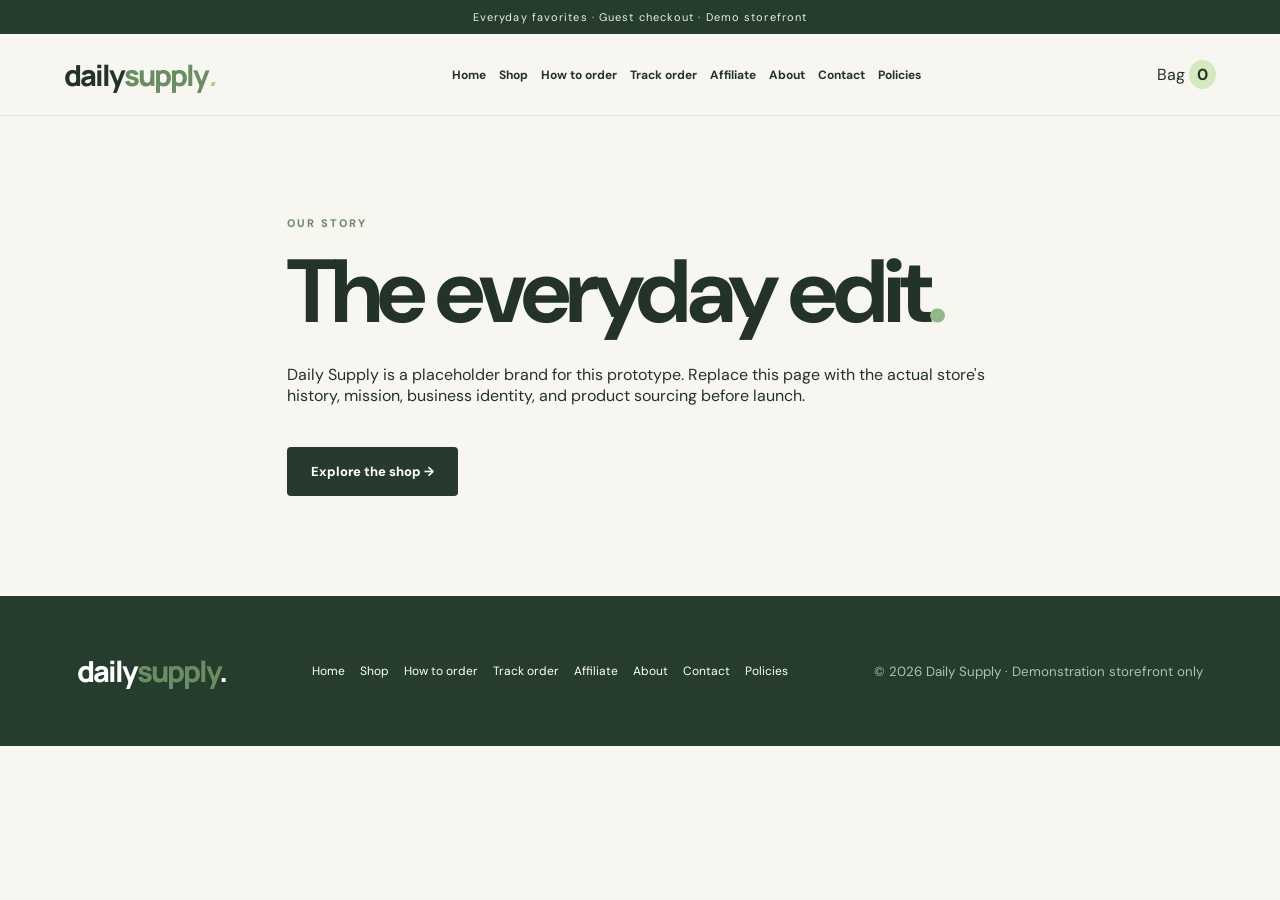
==== about.html @ ee04c292 "multi pages" ====
<!doctype html><html lang="en"><head><meta charset="utf-8"><meta name="viewport" content="width=device-width,initial-scale=1"><title>About | Daily Supply</title><link rel="stylesheet" href="style.css"><link rel="stylesheet" href="pages.css"></head><body><div class="topbar">Everyday favorites · Guest checkout · Demo storefront</div><header class="header"><a class="brand" href="index.html">daily<span>supply</span><i>.</i></a><nav><a href="index.html">Home</a><a href="shop.html">Shop</a><a href="how-to-order.html">How to order</a><a href="track-order.html">Track order</a><a href="affiliate.html">Affiliate</a><a href="about.html">About</a><a href="contact.html">Contact</a><a href="policies.html">Policies</a></nav><div class="head-actions"><a href="cart.html" class="navbag">Bag <b id="count">0</b></a></div></header><main><section class="section narrow"><div class="eyebrow">OUR STORY</div><h1 class="page-title">The everyday edit<span class="dot">.</span></h1><p>Daily Supply is a placeholder brand for this prototype. Replace this page with the actual store's history, mission, business identity, and product sourcing before launch.</p><a class="btn dark" href="shop.html">Explore the shop →</a></section></main><footer><div class="footer-brand">daily<span>supply</span>.</div><div><a href="index.html">Home</a><a href="shop.html">Shop</a><a href="how-to-order.html">How to order</a><a href="track-order.html">Track order</a><a href="affiliate.html">Affiliate</a><a href="about.html">About</a><a href="contact.html">Contact</a><a href="policies.html">Policies</a></div><small>© 2026 Daily Supply · Demonstration storefront only</small></footer><div id="toast" class="toast" role="status"></div><script src="pages.js"></script></body></html>
---- style.css ----
@import url('https://fonts.googleapis.com/css2?family=DM+Sans:wght@400;500;600;700&family=Manrope:wght@400;500;600;700;800&display=swap');:root{--cream:#f8f6f0;--ink:#23332a;--muted:#657167;--green:#c9dfb2;--lime:#e3edca;--line:#dfe4d8}*{box-sizing:border-box}html{scroll-behavior:smooth}body{margin:0;background:var(--cream);color:var(--ink);font-family:'DM Sans',sans-serif}button,input,select,textarea{font:inherit}button{cursor:pointer}a{color:inherit;text-decoration:none}.topbar{background:#263c2d;color:#e9f0e4;text-align:center;font-size:11px;letter-spacing:.1em;padding:10px}.topbar span{margin:0 15px;color:#b5d99b}.header{height:82px;display:flex;align-items:center;justify-content:space-between;padding:0 max(5vw,24px);border-bottom:1px solid var(--line);background:var(--cream);position:sticky;top:0;z-index:20}.brand,.footer-brand{font:800 29px Manrope;letter-spacing:-2px}.brand span,.footer-brand span{color:#6a8d64}.brand i{color:#b0d082}.header nav{display:flex;gap:26px;font-size:13px;font-weight:700}.header nav a:hover,.text-link:hover{color:#759f65}.head-actions{display:flex;gap:12px}.head-actions button{border:1px solid #cfd7ca;background:transparent;border-radius:40px;padding:11px 17px;font-weight:700}.head-actions button:first-child{font-size:22px;padding:4px 15px}.head-actions b{background:#d5e9bf;padding:4px 8px;border-radius:50%}.search-bar{display:flex;gap:15px;padding:16px 5vw;border-bottom:1px solid var(--line)}.search-bar input{flex:1;border:0;background:transparent;outline:0}.search-bar a{font-size:13px;font-weight:700}.hidden{display:none!important}.hero{display:grid;grid-template-columns:1fr 1fr;min-height:590px}.hero-copy{padding:90px 7vw 35px 8vw;display:flex;flex-direction:column;align-items:flex-start}.eyebrow{font-size:11px;letter-spacing:.18em;font-weight:800;color:#71876d}.hero h1{font:800 clamp(48px,6vw,94px)/1.06 Manrope;letter-spacing:-.075em;margin:25px 0}.hero h1 em,.promo h2 em,.affiliate h2 em{font-style:normal;color:#84a87b}.hero-copy>p{color:var(--muted);max-width:420px;line-height:1.8;font-size:15px}.hero-actions{display:flex;align-items:center;gap:25px;margin-top:25px}.btn{border:0;border-radius:4px;padding:16px 24px;font-weight:800;font-size:13px;display:inline-block;text-align:center}.btn.dark{background:#263b2d;color:#fff}.btn.light{background:#f6f6e9;color:#263b2d}.text-link{font-size:13px;font-weight:800}.hero-foot{display:flex;gap:23px;font-size:11px;color:#6d7d6b;margin-top:auto;padding-top:45px}.hero-visual{background:#dce7c8;position:relative;overflow:hidden;display:flex;align-items:center;justify-content:center;min-height:450px}.visual-sun{width:370px;height:370px;border-radius:50%;background:#c2d9a9;position:absolute;right:10%;top:10%}.visual-bag{position:relative;width:250px;height:325px;background:#f5f1dd;box-shadow:18px 25px 0 #a7c29a,0 28px 55px #6b8e6850;transform:rotate(-9deg);display:flex;justify-content:center;align-items:center;text-align:center;font:800 42px/1.1 Manrope;letter-spacing:-3px}.visual-bag:before{content:'';position:absolute;width:100px;height:65px;border:13px solid #f5f1dd;border-radius:60px 60px 0 0;top:-60px;left:72px}.visual-bag span{position:absolute;bottom:35px;font:600 12px DM Sans;letter-spacing:0}.visual-caption{position:absolute;bottom:25px;left:30px;font-size:10px;font-weight:800;letter-spacing:.15em}.visual-sticker{position:absolute;top:15%;right:9%;background:#2c4634;color:#fff;border-radius:50%;height:115px;width:115px;display:grid;place-items:center;text-align:center;font-weight:800;transform:rotate(12deg)}.marquee{display:flex;justify-content:space-around;gap:20px;background:#294330;color:#dbe8d0;padding:18px 8px;font-size:11px;font-weight:800;letter-spacing:.13em}.section{padding:100px max(6vw,24px);scroll-margin-top:80px}.section-title{display:flex;justify-content:space-between;align-items:end;gap:30px}.section-title p{max-width:300px;color:var(--muted);line-height:1.6;font-size:13px}h2{font:800 clamp(32px,4vw,56px)/1.15 Manrope;letter-spacing:-.055em;margin:14px 0 28px}.dot{color:#94b788}.filters{display:flex;gap:8px;flex-wrap:wrap;margin:22px 0 30px}.filters button{border:1px solid #d2dccc;background:transparent;padding:10px 17px;border-radius:30px;color:#536654;font-size:12px;font-weight:800}.filters button.active{background:#2d4432;color:white}.products{display:grid;grid-template-columns:repeat(4,minmax(0,1fr));gap:18px}.product{min-width:0}.product-art{height:265px;background:var(--shade,#e6eadc);position:relative;display:flex;align-items:center;justify-content:center;overflow:hidden}.product-art .emoji{font-size:100px;filter:drop-shadow(12px 18px 10px #243d2520);transition:transform .3s}.product:hover .emoji{transform:rotate(-8deg) scale(1.1)}.product-art .tag{position:absolute;left:12px;top:12px;background:#f8f7ef;padding:7px 10px;font-size:10px;font-weight:800}.product-art .quick{position:absolute;right:12px;bottom:12px;border:0;border-radius:50%;height:42px;width:42px;background:#263d2e;color:white;font-size:24px}.product-meta{display:flex;justify-content:space-between;gap:10px;margin-top:14px;font-size:14px;font-weight:800}.product-meta small{font-size:13px}.product-desc{font-size:12px;color:var(--muted);margin:7px 0}.promo{margin:20px max(6vw,24px);background:#344f38;color:#fff;display:grid;grid-template-columns:1fr 1fr;align-items:center;gap:40px;padding:70px 7vw}.promo .eyebrow{color:#b6d4a8}.promo h2{font-size:clamp(36px,4.3vw,65px)}.promo p{line-height:1.7;color:#d3dfd0;max-width:360px}.promo .btn{margin-top:18px}.promo-ticket{background:#e7efce;color:#2b4431;padding:30px;transform:rotate(4deg);display:flex;flex-direction:column;gap:20px;max-width:360px;justify-self:center;box-shadow:15px 15px 0 #ffffff20}.promo-ticket>span{font-size:11px;letter-spacing:.2em;font-weight:800}.promo-ticket strong{font:800 90px/1 Manrope;letter-spacing:-.07em}.promo-ticket strong span{font-size:27px}.promo-ticket>div{font-size:12px;font-weight:800}.promo-ticket code{border:2px dashed #789a6e;padding:12px;text-align:center;font-size:24px}.promo-ticket small{font-size:10px}.steps{display:grid;grid-template-columns:repeat(3,1fr);gap:16px}.steps article{border-top:2px solid #8fab86;padding:30px 20px 30px 0}.steps article span{font-size:12px;color:#8da789}.steps h3{font:800 23px Manrope;letter-spacing:-.05em}.steps p,.split p,.affiliate p,.about-grid p,.contact p{color:var(--muted);line-height:1.8;max-width:490px}.split,.affiliate{display:grid;grid-template-columns:1fr 1fr;gap:60px;align-items:center}.inline-form{display:flex;gap:8px;max-width:470px;margin:25px 0}.inline-form input{flex:1;min-width:0;padding:14px;border:1px solid var(--line);background:white}.tracking-art{background:#e5eccc;padding:50px;min-height:320px}.tracking-art span{font-size:11px;font-weight:800;letter-spacing:.15em}.tracking-art div{font:700 22px/1.9 Manrope;margin:25px 0}.tracking-art small,.fine{color:#71816e;font-size:12px}.result{font-size:13px;line-height:1.8}.affiliate{background:#e7eddf}.affiliate-card{background:#c9dbad;min-height:320px;padding:40px;display:flex;flex-direction:column;justify-content:space-between;transform:rotate(2deg)}.affiliate-card span{font-size:12px;letter-spacing:.2em}.affiliate-card strong{font:800 clamp(32px,4vw,56px)/1.1 Manrope;letter-spacing:-.06em}.affiliate-card small{max-width:300px}.about-grid{display:grid;grid-template-columns:1fr 1fr;gap:60px}.socials{display:flex;gap:20px;flex-wrap:wrap;font-weight:700;font-size:13px}.socials span{padding:16px;border:1px solid var(--line)}.policies details{border-bottom:1px solid var(--line);padding:20px 0}.policies summary{cursor:pointer;font-weight:800}.policies details p{max-width:700px;color:var(--muted);line-height:1.7}footer{background:#263d2d;color:white;padding:55px 6vw;display:flex;justify-content:space-between;gap:25px;align-items:center;flex-wrap:wrap}footer div:nth-child(2){display:flex;gap:15px;font-size:12px}footer small{color:#adc3aa}.overlay{position:fixed;inset:0;background:#16271999;z-index:35}.drawer{position:fixed;right:0;top:0;bottom:0;width:min(450px,100%);background:#f9f8f1;z-index:40;transform:translateX(105%);transition:transform .3s;display:flex;flex-direction:column;padding:28px}.drawer.open{transform:translateX(0)}.drawer-head,.modal-head{display:flex;justify-content:space-between;align-items:start}.drawer-head h2{font-size:29px}.close{background:transparent;border:0;font-size:32px}.cart-items{overflow:auto;flex:1}.cart-row{display:flex;gap:15px;border-bottom:1px solid var(--line);padding:18px 0}.cart-emoji{width:80px;height:85px;display:grid;place-items:center;font-size:44px;background:#e5eddb}.cart-row strong{display:block}.cart-row small{color:var(--muted)}.qty{display:flex;align-items:center;gap:12px;margin-top:12px}.qty button{border:1px solid #ccd8c5;background:white;width:27px;height:27px}.drawer-bottom{padding-top:15px;border-top:1px solid var(--line)}.sumline{display:flex;justify-content:space-between;margin:18px 0}.full{width:100%}.subtle{border:0;background:transparent;padding:15px;width:100%;text-decoration:underline}.modal{position:fixed;top:50%;left:50%;transform:translate(-50%,-50%);width:min(700px,94vw);max-height:90vh;overflow:auto;background:#fbfaf5;z-index:50;padding:30px;box-shadow:0 20px 80px #14291c50}.modal h2{font-size:32px}.modal p{line-height:1.6;color:var(--muted)}.modal .form-grid{display:grid;grid-template-columns:1fr 1fr;gap:12px}.field{display:flex;flex-direction:column;gap:6px;margin:8px 0}.field label{font-size:12px;font-weight:800}.field input,.field select,.field textarea{padding:12px;border:1px solid #d1d9cd;background:white;width:100%;min-width:0}.span2{grid-column:span 2}.order-summary{background:#edf2e5;padding:18px;margin:20px 0}.order-summary div{display:flex;justify-content:space-between;margin:10px 0}.notice-box{padding:15px;background:#f4ecd7;font-size:12px;line-height:1.6;margin:15px 0}.toast{position:fixed;bottom:25px;left:50%;transform:translateX(-50%) translateY(120px);background:#263b2d;color:white;padding:14px 22px;z-index:60;transition:transform .3s;font-size:13px}.toast.show{transform:translateX(-50%) translateY(0)}.option-grid{display:grid;grid-template-columns:repeat(2,1fr);gap:10px}.option-grid button{padding:12px;border:1px solid #d2dccf;background:white}.option-grid button.selected{border-color:#284b30;background:#e3efda}@media(max-width:1000px){.header nav{gap:10px}.products{grid-template-columns:repeat(2,1fr)}}@media(max-width:720px){.topbar{font-size:9px}.topbar span{margin:0 5px}.header{padding:0 18px;height:70px;flex-wrap:wrap}.brand{font-size:24px}.header nav{order:3;overflow-x:auto;width:100%;padding-bottom:8px;white-space:nowrap}.header{height:auto;padding-top:12px}.head-actions{margin-left:auto}.hero,.promo,.split,.affiliate,.about-grid{grid-template-columns:1fr}.hero-copy{padding:55px 24px 40px}.hero-foot{flex-wrap:wrap}.hero-visual{min-height:370px}.visual-bag{transform:scale(.75) rotate(-9deg)}.marquee{overflow:hidden;white-space:nowrap}.marquee span:last-child{display:none}.section{padding:65px 22px}.section-title{display:block}.products{gap:12px}.product-art{height:190px}.product-art .emoji{font-size:72px}.promo{margin:10px 15px;padding:45px 25px}.promo-ticket{transform:rotate(1deg)}.steps{grid-template-columns:1fr}.tracking-art{padding:25px}.modal{padding:18px}.modal .form-grid{grid-template-columns:1fr}.span2{grid-column:auto}footer{display:block}footer div:nth-child(2){flex-wrap:wrap;margin:20px 0}}
---- pages.css ----
body{min-height:100vh} .header{gap:18px}.header nav{display:flex;flex-wrap:wrap;gap:13px}.header nav a{font-size:12px}.navbag{color:inherit;text-decoration:none;white-space:nowrap}.page-title{font-size:clamp(45px,7vw,90px);line-height:1.04;letter-spacing:-.055em;margin:15px 0 26px}.narrow{max-width:860px;margin:auto}.two-col{display:grid;grid-template-columns:minmax(0,1.65fr) minmax(280px,1fr);gap:30px;align-items:start}.panel{background:#f7f5ee;padding:28px;border:1px solid #e5e3d9;border-radius:9px;margin-bottom:22px}.panel h3{margin-top:0}.shop-controls{margin:25px 0}.shop-controls>input{width:100%;max-width:430px;padding:15px;border:1px solid #ccc;background:white;margin-bottom:15px}.product a{color:inherit;text-decoration:none}.product-art{cursor:pointer}.cart-entry{display:grid;grid-template-columns:80px 1fr;gap:18px;border-bottom:1px solid #ddd;padding:20px 0}.cart-entry .art{display:grid;place-items:center;background:#e2e7d8;font-size:36px;border-radius:8px}.cart-entry small{display:block;margin:7px 0}.cart-entry button{border:1px solid #ddd;background:white;padding:7px 11px;cursor:pointer}.summary-line{display:flex;justify-content:space-between;gap:10px;margin:14px 0}.product-layout{display:grid;grid-template-columns:1fr 1fr;gap:45px;align-items:start;margin:25px 0 65px}.product-layout .big-art{min-height:380px;display:grid;place-items:center;font-size:140px;border-radius:10px}.product-layout select,.product-layout input{width:100%;padding:12px;border:1px solid #ccc}.metrics{display:grid;grid-template-columns:repeat(3,1fr);gap:12px}.metrics>div{background:white;padding:18px;border-radius:6px}.metrics strong{display:block;font-size:30px;margin-top:10px}.notice-box{padding:15px;background:#eceee6;border-radius:5px;font-size:13px;line-height:1.7;margin:20px 0}.result:empty{display:none}details{border-bottom:1px solid #ddd;padding:18px 0}summary{cursor:pointer;font-weight:700}.field input,.field select,.field textarea{width:100%}.inline-form{display:flex;gap:8px}.inline-form input{min-width:0;flex:1;padding:12px}.section>.btn{margin-top:25px}@media(max-width:900px){.header{flex-wrap:wrap}.header nav{order:3;width:100%;overflow-x:auto;flex-wrap:nowrap;padding-bottom:8px}.two-col,.product-layout{grid-template-columns:1fr}.metrics{grid-template-columns:repeat(2,1fr)}}@media(max-width:540px){.metrics{grid-template-columns:1fr 1fr}.panel{padding:18px}.product-layout .big-art{min-height:240px}}
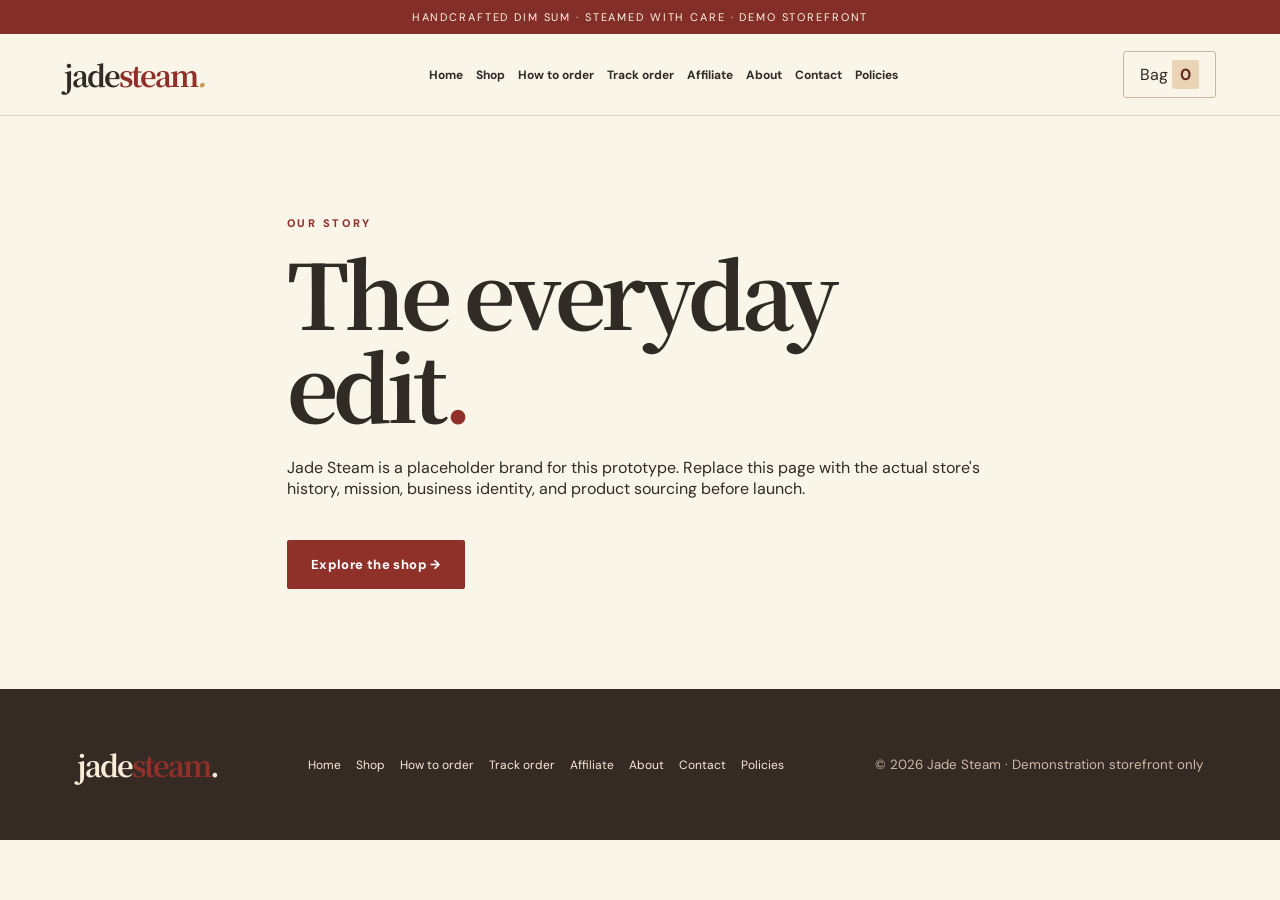
==== commit 19f6cf95: "CHINESE THEME" ====
--- a/about.html
+++ b/about.html
@@ -1 +1 @@
-<!doctype html><html lang="en"><head><meta charset="utf-8"><meta name="viewport" content="width=device-width,initial-scale=1"><title>About | Daily Supply</title><link rel="stylesheet" href="style.css"><link rel="stylesheet" href="pages.css"></head><body><div class="topbar">Everyday favorites · Guest checkout · Demo storefront</div><header class="header"><a class="brand" href="index.html">daily<span>supply</span><i>.</i></a><nav><a href="index.html">Home</a><a href="shop.html">Shop</a><a href="how-to-order.html">How to order</a><a href="track-order.html">Track order</a><a href="affiliate.html">Affiliate</a><a href="about.html">About</a><a href="contact.html">Contact</a><a href="policies.html">Policies</a></nav><div class="head-actions"><a href="cart.html" class="navbag">Bag <b id="count">0</b></a></div></header><main><section class="section narrow"><div class="eyebrow">OUR STORY</div><h1 class="page-title">The everyday edit<span class="dot">.</span></h1><p>Daily Supply is a placeholder brand for this prototype. Replace this page with the actual store's history, mission, business identity, and product sourcing before launch.</p><a class="btn dark" href="shop.html">Explore the shop →</a></section></main><footer><div class="footer-brand">daily<span>supply</span>.</div><div><a href="index.html">Home</a><a href="shop.html">Shop</a><a href="how-to-order.html">How to order</a><a href="track-order.html">Track order</a><a href="affiliate.html">Affiliate</a><a href="about.html">About</a><a href="contact.html">Contact</a><a href="policies.html">Policies</a></div><small>© 2026 Daily Supply · Demonstration storefront only</small></footer><div id="toast" class="toast" role="status"></div><script src="pages.js"></script></body></html>+<!doctype html><html lang="en"><head><meta charset="utf-8"><meta name="viewport" content="width=device-width,initial-scale=1"><title>About | Jade Steam</title><link rel="stylesheet" href="style.css"><link rel="stylesheet" href="pages.css"><link rel="stylesheet" href="theme.css"></head><body><div class="topbar">HANDCRAFTED DIM SUM  ·  STEAMED WITH CARE  ·  DEMO STOREFRONT</div><header class="header"><a class="brand" href="index.html">jade<span>steam</span><i>.</i></a><nav><a href="index.html">Home</a><a href="shop.html">Shop</a><a href="how-to-order.html">How to order</a><a href="track-order.html">Track order</a><a href="affiliate.html">Affiliate</a><a href="about.html">About</a><a href="contact.html">Contact</a><a href="policies.html">Policies</a></nav><div class="head-actions"><a href="cart.html" class="navbag">Bag <b id="count">0</b></a></div></header><main><section class="section narrow"><div class="eyebrow">OUR STORY</div><h1 class="page-title">The everyday edit<span class="dot">.</span></h1><p>Jade Steam is a placeholder brand for this prototype. Replace this page with the actual store's history, mission, business identity, and product sourcing before launch.</p><a class="btn dark" href="shop.html">Explore the shop →</a></section></main><footer><div class="footer-brand">jade<span>steam</span>.</div><div><a href="index.html">Home</a><a href="shop.html">Shop</a><a href="how-to-order.html">How to order</a><a href="track-order.html">Track order</a><a href="affiliate.html">Affiliate</a><a href="about.html">About</a><a href="contact.html">Contact</a><a href="policies.html">Policies</a></div><small>© 2026 Jade Steam · Demonstration storefront only</small></footer><div id="toast" class="toast" role="status"></div><script src="pages.js"></script></body></html>
--- a/theme.css
+++ b/theme.css
@@ -0,0 +1,6 @@
+
+/* Jade Steam — contemporary Chinese dim sum visual identity */
+@import url('https://fonts.googleapis.com/css2?family=DM+Sans:wght@400;500;600;700&family=Manrope:wght@400;500;600;700;800&family=Noto+Serif+SC:wght@500;600;700&display=swap');
+:root{--cream:#faf5e9;--ink:#302b25;--muted:#776d60;--green:#e8d6b7;--lime:#f2e5cd;--line:#e5d9c5;--red:#8f3029;--gold:#c69b58}
+body{background:var(--cream)}.topbar{background:#832e29;color:#fff4de;letter-spacing:.17em}.header{background:#faf5e9eF;backdrop-filter:blur(14px);border-bottom:1px solid #e2d5be}.brand,.footer-brand{font-family:'Noto Serif SC',Georgia,serif;font-weight:700;letter-spacing:-.07em}.brand span,.footer-brand span{color:var(--red)}.brand i{color:var(--gold)}.header nav a:hover,.text-link:hover{color:var(--red)}.navbag{border:1px solid #c9b89e;padding:12px 16px;border-radius:3px}.navbag b{background:#ead4b5;color:#632a23;border-radius:2px;padding:4px 8px}.eyebrow{color:var(--red);letter-spacing:.23em}.hero{border-bottom:1px solid #e6d9c6}.hero-copy{background:radial-gradient(circle at 10% 20%,#fff9ed,transparent 65%)}.hero h1{font-family:'Noto Serif SC',Georgia,serif;font-weight:600;letter-spacing:-.06em;line-height:1.14}.hero h1 em,.promo h2 em,.affiliate h2 em{color:var(--red)}h1.page-title,h2{font-family:'Noto Serif SC',Georgia,serif;letter-spacing:-.055em}.dot{color:var(--red)}.btn{border-radius:2px;letter-spacing:.03em}.btn.dark,.filters button.active{background:var(--red);color:#fff}.btn.light{background:#f8ecd6;color:#762b26}.btn:hover{filter:brightness(.94)}.hero-visual{background:radial-gradient(circle at 54% 43%,#f5e8cb 0 34%,#dfcba7 35% 100%)}.visual-sun{background:#f8edda;right:17%;top:11%;width:350px;height:350px}.visual-caption{color:#7c3d30;letter-spacing:.22em}.seal{position:absolute;top:8%;right:7%;width:105px;height:105px;border:2px solid #9b4034;color:#963c32;border-radius:50%;display:flex;flex-direction:column;align-items:center;justify-content:center;font:700 22px 'Noto Serif SC',serif;transform:rotate(13deg)}.seal small{font:700 8px 'DM Sans',sans-serif;letter-spacing:.12em;margin-top:8px}.steamer-scene{position:relative;width:410px;height:365px;z-index:1;filter:drop-shadow(14px 28px 16px #7b513d40)}.steamer-basket{position:absolute;bottom:65px;left:43px;width:325px;height:158px;border-radius:50% 50% 20% 20%/35% 35% 15% 15%;background:repeating-linear-gradient(0deg,#c99a59 0 10px,#dfb67b 11px 18px);border:7px solid #9f703e;box-shadow:inset 0 10px 0 #f1d5a1;overflow:hidden}.steamer-basket:before{content:'';position:absolute;top:9px;left:10px;right:10px;height:105px;border-radius:50%;background:#b8834b;border:8px solid #ebc992}.dumpling{position:absolute;z-index:2;top:29px;width:92px;height:72px;background:radial-gradient(ellipse at 40% 30%,#fff8e8,#e9d7b5);border-radius:54% 54% 43% 43%;box-shadow:inset -9px -10px 10px #c6ae8960,4px 8px 8px #5b341c30}.dumpling:after{content:'✦';position:absolute;left:37px;top:4px;color:#c7b393;font-size:18px}.d1{left:30px;transform:rotate(-14deg)}.d2{left:111px;top:18px}.d3{left:195px;transform:rotate(12deg)}.steamer-lid{position:absolute;z-index:3;left:36px;bottom:188px;width:338px;height:62px;border-radius:50%;background:repeating-linear-gradient(90deg,#dcb77f 0 15px,#bd8d53 16px 19px);border:9px solid #a97641;transform:rotate(-8deg) translateY(-32px);box-shadow:0 12px 0 #ba8c55}.steamer-base{position:absolute;bottom:53px;left:45px;width:323px;height:35px;background:#ae7844;border-radius:0 0 50% 50%;border:5px solid #8f5e36}.steam{position:absolute;z-index:4;bottom:280px;width:9px;height:58px;border-radius:50%;background:#fff9eb99;filter:blur(6px)}.steam-one{left:130px}.steam-two{left:210px;height:80px}.steam-three{left:290px}.product-art{border:1px solid #e5d5bc;background:var(--shade);border-radius:140px 140px 4px 4px}.product-art .tag{background:#fff8e9;color:#8f3029;letter-spacing:.08em}.product-art .quick{background:var(--red)}.product-art .emoji{font-size:95px}.product-meta{font-family:'Noto Serif SC',Georgia,serif}.promo{background:#8b312c;position:relative;overflow:hidden}.promo:after{content:'囍';position:absolute;right:-25px;top:-70px;color:#ffffff10;font:700 330px 'Noto Serif SC',serif;pointer-events:none}.promo .eyebrow{color:#f4d5a3}.promo p{color:#f5e3d3}.promo-ticket{background:#f9edce;color:#783128;box-shadow:15px 15px 0 #4f1a1a33}.promo-ticket code{border-color:#b57a56}.affiliate{background:#f0e5d2}.affiliate-card{background:#e6c89e;color:#562b22}.tracking-art,.order-summary{background:#f3e5cd}.steps article{border-color:#a64034}.steps article span{color:#a64034}.filters button{border-color:#d6c4a8;color:#68533d}.filters button.active{border-color:var(--red)}footer{background:#362a25;color:#f8ebd7}footer small{color:#cdbba8}.toast{background:#8b312c}.notice-box{background:#f5e8d0}.option-grid button.selected{background:#f6e4d2;border-color:#a64034}.field input:focus,.field select:focus,.field textarea:focus{outline:2px solid #bc8976;outline-offset:1px}
+@media(max-width:720px){.hero-visual{min-height:380px}.steamer-scene{transform:scale(.73)}.seal{width:80px;height:80px;font-size:16px;right:4%}.seal small{font-size:6px}.hero h1{font-size:clamp(43px,10vw,68px)}.header nav{scrollbar-width:thin}}
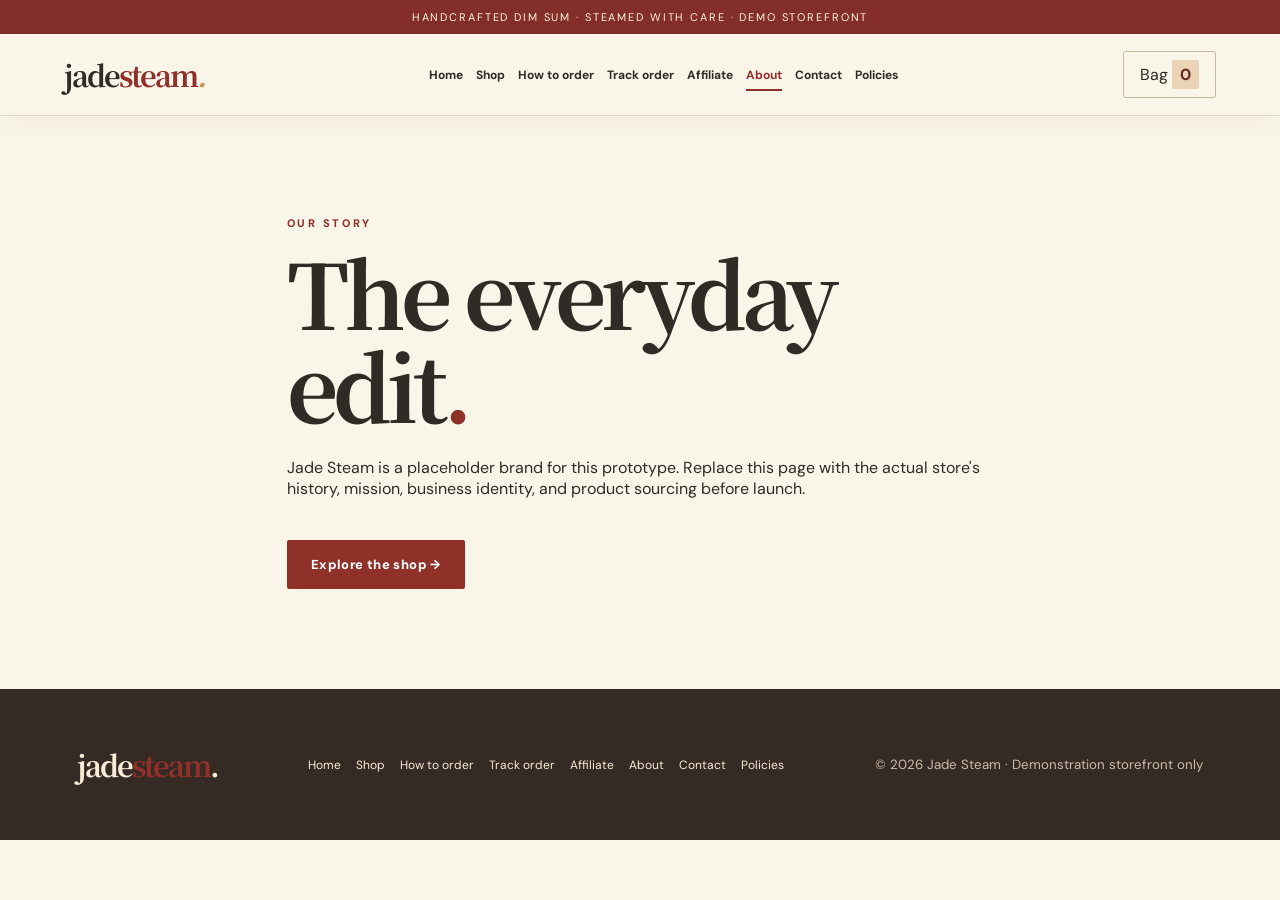
==== commit 09038111: "borger" ====
--- a/about.html
+++ b/about.html
@@ -1 +1 @@
-<!doctype html><html lang="en"><head><meta charset="utf-8"><meta name="viewport" content="width=device-width,initial-scale=1"><title>About | Jade Steam</title><link rel="stylesheet" href="style.css"><link rel="stylesheet" href="pages.css"><link rel="stylesheet" href="theme.css"></head><body><div class="topbar">HANDCRAFTED DIM SUM  ·  STEAMED WITH CARE  ·  DEMO STOREFRONT</div><header class="header"><a class="brand" href="index.html">jade<span>steam</span><i>.</i></a><nav><a href="index.html">Home</a><a href="shop.html">Shop</a><a href="how-to-order.html">How to order</a><a href="track-order.html">Track order</a><a href="affiliate.html">Affiliate</a><a href="about.html">About</a><a href="contact.html">Contact</a><a href="policies.html">Policies</a></nav><div class="head-actions"><a href="cart.html" class="navbag">Bag <b id="count">0</b></a></div></header><main><section class="section narrow"><div class="eyebrow">OUR STORY</div><h1 class="page-title">The everyday edit<span class="dot">.</span></h1><p>Jade Steam is a placeholder brand for this prototype. Replace this page with the actual store's history, mission, business identity, and product sourcing before launch.</p><a class="btn dark" href="shop.html">Explore the shop →</a></section></main><footer><div class="footer-brand">jade<span>steam</span>.</div><div><a href="index.html">Home</a><a href="shop.html">Shop</a><a href="how-to-order.html">How to order</a><a href="track-order.html">Track order</a><a href="affiliate.html">Affiliate</a><a href="about.html">About</a><a href="contact.html">Contact</a><a href="policies.html">Policies</a></div><small>© 2026 Jade Steam · Demonstration storefront only</small></footer><div id="toast" class="toast" role="status"></div><script src="pages.js"></script></body></html>+<!doctype html><html lang="en"><head><meta charset="utf-8"><meta name="viewport" content="width=device-width,initial-scale=1"><title>About | Jade Steam</title><link rel="stylesheet" href="style.css"><link rel="stylesheet" href="pages.css"><link rel="stylesheet" href="theme.css"><link rel="stylesheet" href="polish.css"><link rel="stylesheet" href="menu.css"></head><body><div class="topbar">HANDCRAFTED DIM SUM  ·  STEAMED WITH CARE  ·  DEMO STOREFRONT</div><header class="header"><button class="menu-toggle" type="button" aria-label="Open navigation menu" aria-controls="mobile-navigation" aria-expanded="false"><span></span><span></span><span></span></button><a class="brand" href="index.html">jade<span>steam</span><i>.</i></a><nav id="mobile-navigation" aria-label="Main navigation"><a href="index.html">Home</a><a href="shop.html">Shop</a><a href="how-to-order.html">How to order</a><a href="track-order.html">Track order</a><a href="affiliate.html">Affiliate</a><a href="about.html">About</a><a href="contact.html">Contact</a><a href="policies.html">Policies</a></nav><div class="head-actions"><a href="cart.html" class="navbag">Bag <b id="count">0</b></a></div></header><div class="menu-backdrop" aria-hidden="true"></div><main><section class="section narrow"><div class="eyebrow">OUR STORY</div><h1 class="page-title">The everyday edit<span class="dot">.</span></h1><p>Jade Steam is a placeholder brand for this prototype. Replace this page with the actual store's history, mission, business identity, and product sourcing before launch.</p><a class="btn dark" href="shop.html">Explore the shop →</a></section></main><footer><div class="footer-brand">jade<span>steam</span>.</div><div><a href="index.html">Home</a><a href="shop.html">Shop</a><a href="how-to-order.html">How to order</a><a href="track-order.html">Track order</a><a href="affiliate.html">Affiliate</a><a href="about.html">About</a><a href="contact.html">Contact</a><a href="policies.html">Policies</a></div><small>© 2026 Jade Steam · Demonstration storefront only</small></footer><div id="toast" class="toast" role="status"></div><script src="pages.js"></script><script defer src="polish.js"></script><script defer src="menu.js"></script></body></html>
--- a/polish.css
+++ b/polish.css
@@ -0,0 +1,16 @@
+
+/* Design polish v2 — readable availability labels, motion, and responsive refinement */
+:root{--motion-ease:cubic-bezier(.2,.75,.25,1)}
+html{scroll-padding-top:110px}body{overflow-x:hidden}a,button{ -webkit-tap-highlight-color:transparent }
+.header{box-shadow:0 5px 30px #4a24100a}.header nav a{position:relative;transition:color .22s ease}.header nav a::after{content:"";position:absolute;bottom:-8px;left:0;width:100%;height:2px;background:var(--red);transform:scaleX(0);transform-origin:left;transition:transform .3s var(--motion-ease)}.header nav a:hover::after,.header nav a[aria-current="page"]::after{transform:scaleX(1)}.header nav a[aria-current="page"]{color:var(--red)}
+.btn,.navbag,.filters button{transition:transform .28s var(--motion-ease),background-color .25s,box-shadow .28s}.btn:not(:disabled):hover,.navbag:hover{transform:translateY(-3px);box-shadow:0 9px 24px #6d30201c}.btn:not(:disabled):active{transform:translateY(0)}.btn:focus-visible,a:focus-visible,button:focus-visible{outline:3px solid var(--gold);outline-offset:3px}
+.product{display:flex;flex-direction:column;min-width:0;transition:transform .4s var(--motion-ease)}.product:hover{transform:translateY(-5px)}.product>a{display:block;flex:1;min-width:0}.product-art{isolation:isolate;overflow:visible;min-width:0;margin-top:0;transition:box-shadow .35s}.product:hover .product-art{box-shadow:0 16px 30px #7c3d3020}.product-art .emoji{transition:transform .5s var(--motion-ease)}.product:hover .emoji{transform:translateY(-7px) rotate(-5deg) scale(1.07)}
+/* Status label must remain fully visible even on narrow cards */
+.product-art .tag{z-index:5;position:absolute;top:12px;left:12px;right:auto;display:inline-flex;align-items:center;justify-content:center;max-width:calc(100% - 24px);width:max-content;min-height:28px;padding:7px 11px;border-radius:3px;font-size:10px;line-height:1.35;letter-spacing:.025em;white-space:normal;overflow-wrap:break-word;word-break:normal;text-align:center;box-shadow:0 2px 10px #51341b16}
+.product-meta{flex-wrap:wrap;align-items:baseline;gap:5px 12px;line-height:1.45}.product-meta span{min-width:0;overflow-wrap:anywhere}.product-meta small{white-space:nowrap}.product-desc{line-height:1.6}.product>.btn{margin-top:12px;align-self:stretch}.product-art .quick{z-index:3}
+.hero-copy>*{animation:riseIn .8s var(--motion-ease) both}.hero-copy .eyebrow{animation-delay:.05s}.hero-copy h1{animation-delay:.14s}.hero-copy>p{animation-delay:.24s}.hero-actions{animation-delay:.33s}.steamer-scene{animation:steamerFloat 5.8s ease-in-out infinite}.steam{animation:steamRise 3.2s ease-in-out infinite}.steam-two{animation-delay:1s}.steam-three{animation-delay:1.8s}.visual-sun{animation:sunGlow 8s ease-in-out infinite}.seal{animation:sealEnter 1s var(--motion-ease) both}.promo-ticket{transition:transform .5s var(--motion-ease)}.promo-ticket:hover{transform:rotate(0deg) translateY(-7px)}
+.reveal-on-scroll{opacity:0;transform:translateY(26px);transition:opacity .7s var(--motion-ease),transform .7s var(--motion-ease)}.reveal-on-scroll.is-visible{opacity:1;transform:translateY(0)}
+@keyframes riseIn{from{opacity:0;transform:translateY(18px)}to{opacity:1;transform:translateY(0)}}@keyframes steamerFloat{0%,100%{transform:translateY(0)}50%{transform:translateY(-10px)}}@keyframes steamRise{0%{opacity:.1;transform:translateY(12px) scale(.8)}55%{opacity:.8}100%{opacity:0;transform:translateY(-35px) scale(1.3)}}@keyframes sunGlow{0%,100%{transform:scale(1)}50%{transform:scale(1.045)}}@keyframes sealEnter{from{opacity:0;transform:rotate(28deg) scale(.8)}to{opacity:1;transform:rotate(13deg) scale(1)}}
+@media(max-width:720px){.product-art .tag{font-size:9px;top:8px;left:8px;max-width:calc(100% - 16px);padding:5px 7px;min-height:24px}.product-art{height:clamp(165px,48vw,220px)}.product-meta{display:block}.product-meta small{display:block;margin-top:4px}.product>.btn{padding:12px 8px}.steamer-scene{animation-name:steamerFloatMobile}@keyframes steamerFloatMobile{0%,100%{transform:scale(.73) translateY(0)}50%{transform:scale(.73) translateY(-10px)}}.hero-actions{flex-wrap:wrap;gap:15px}.promo-ticket strong{font-size:clamp(42px,12vw,80px)}.topbar{line-height:1.5}}
+@media(max-width:390px){.products{grid-template-columns:1fr 1fr;gap:10px}.product-art{height:155px}.product-art .emoji{font-size:58px}.product-art .tag{font-size:8px}.product-meta{font-size:12px}.product-meta small{font-size:12px}}
+@media(prefers-reduced-motion:reduce){*,*::before,*::after{animation-duration:.01ms!important;animation-iteration-count:1!important;transition-duration:.01ms!important;scroll-behavior:auto!important}.reveal-on-scroll{opacity:1;transform:none}}
--- a/menu.css
+++ b/menu.css
@@ -0,0 +1,23 @@
+/* Responsive hamburger navigation */
+.menu-toggle{display:none;align-items:center;justify-content:center;flex-direction:column;gap:5px;flex:0 0 44px;width:44px;height:44px;border:1px solid #d9c6a9;background:#fff9ed;border-radius:4px;position:relative;z-index:42;cursor:pointer}
+.menu-toggle span{display:block;width:21px;height:2px;background:#87352b;border-radius:2px;transition:transform .28s ease,opacity .2s ease}
+.menu-toggle[aria-expanded="true"] span:nth-child(1){transform:translateY(7px) rotate(45deg)}
+.menu-toggle[aria-expanded="true"] span:nth-child(2){opacity:0}
+.menu-toggle[aria-expanded="true"] span:nth-child(3){transform:translateY(-7px) rotate(-45deg)}
+.menu-backdrop{display:none}
+@media(max-width:1100px){
+ .header{height:74px;flex-wrap:nowrap;padding:0 clamp(16px,4vw,42px);gap:14px}
+ .header .brand{margin-right:auto}
+ .menu-toggle{display:flex;order:3}
+ .header .head-actions{order:2;margin-left:0}
+ .header nav{display:flex;position:fixed;top:0;right:0;bottom:0;left:auto;width:min(355px,88vw);height:100dvh;max-height:100dvh;overflow-y:auto;overflow-x:hidden;flex-direction:column;align-items:stretch;gap:0;padding:94px 25px 34px;background:#faf5e9;box-shadow:-16px 0 50px #30170e29;z-index:40;transform:translateX(105%);visibility:hidden;transition:transform .33s cubic-bezier(.2,.8,.2,1),visibility .33s;white-space:normal;overscroll-behavior:contain}
+ .header nav a{padding:16px 8px;border-bottom:1px solid #e8dcca;font-size:15px;letter-spacing:.01em;line-height:1.4}
+ .header nav a[aria-current="page"]{color:#8f3029}
+ .header nav a::after{display:none}
+ .menu-backdrop{position:fixed;inset:0;background:#24150e80;z-index:30;opacity:0;visibility:hidden;transition:opacity .33s,visibility .33s;display:block}
+ body.menu-open .header nav{transform:translateX(0);visibility:visible}
+ body.menu-open .menu-backdrop{opacity:1;visibility:visible}
+ body.menu-open{overflow:hidden}
+}
+@media(max-width:420px){.header{gap:8px}.brand{font-size:23px}.navbag{padding:10px 11px;font-size:12px}.menu-toggle{width:42px;height:42px;flex-basis:42px}}
+@media(prefers-reduced-motion:reduce){.menu-toggle span,.header nav,.menu-backdrop{transition:none!important}}
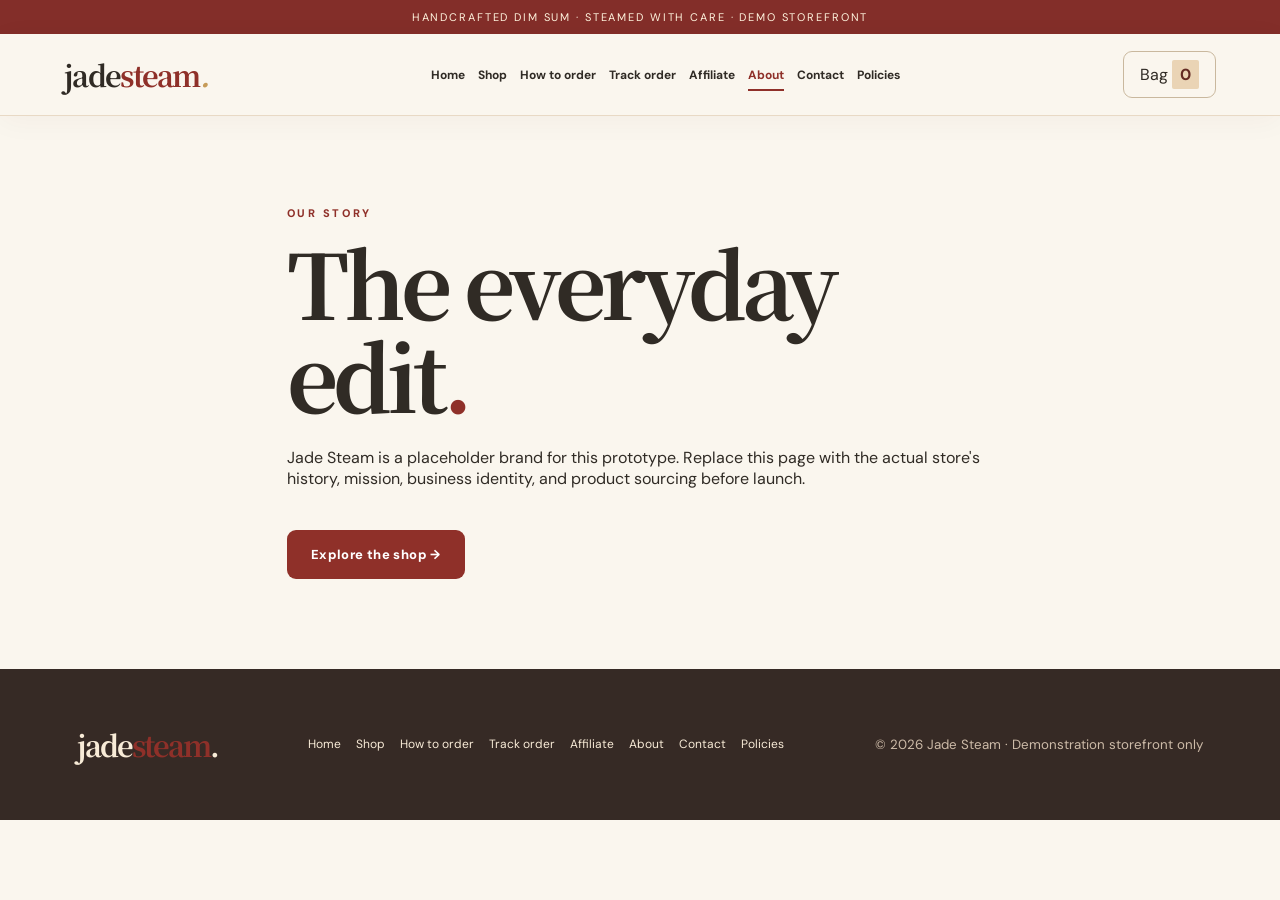
==== commit bb28ec7b: "NEW STYLE" ====
--- a/about.html
+++ b/about.html
@@ -1 +1 @@
-<!doctype html><html lang="en"><head><meta charset="utf-8"><meta name="viewport" content="width=device-width,initial-scale=1"><title>About | Jade Steam</title><link rel="stylesheet" href="style.css"><link rel="stylesheet" href="pages.css"><link rel="stylesheet" href="theme.css"><link rel="stylesheet" href="polish.css"><link rel="stylesheet" href="menu.css"></head><body><div class="topbar">HANDCRAFTED DIM SUM  ·  STEAMED WITH CARE  ·  DEMO STOREFRONT</div><header class="header"><button class="menu-toggle" type="button" aria-label="Open navigation menu" aria-controls="mobile-navigation" aria-expanded="false"><span></span><span></span><span></span></button><a class="brand" href="index.html">jade<span>steam</span><i>.</i></a><nav id="mobile-navigation" aria-label="Main navigation"><a href="index.html">Home</a><a href="shop.html">Shop</a><a href="how-to-order.html">How to order</a><a href="track-order.html">Track order</a><a href="affiliate.html">Affiliate</a><a href="about.html">About</a><a href="contact.html">Contact</a><a href="policies.html">Policies</a></nav><div class="head-actions"><a href="cart.html" class="navbag">Bag <b id="count">0</b></a></div></header><div class="menu-backdrop" aria-hidden="true"></div><main><section class="section narrow"><div class="eyebrow">OUR STORY</div><h1 class="page-title">The everyday edit<span class="dot">.</span></h1><p>Jade Steam is a placeholder brand for this prototype. Replace this page with the actual store's history, mission, business identity, and product sourcing before launch.</p><a class="btn dark" href="shop.html">Explore the shop →</a></section></main><footer><div class="footer-brand">jade<span>steam</span>.</div><div><a href="index.html">Home</a><a href="shop.html">Shop</a><a href="how-to-order.html">How to order</a><a href="track-order.html">Track order</a><a href="affiliate.html">Affiliate</a><a href="about.html">About</a><a href="contact.html">Contact</a><a href="policies.html">Policies</a></div><small>© 2026 Jade Steam · Demonstration storefront only</small></footer><div id="toast" class="toast" role="status"></div><script src="pages.js"></script><script defer src="polish.js"></script><script defer src="menu.js"></script></body></html>+<!doctype html><html lang="en"><head><meta charset="utf-8"><meta name="viewport" content="width=device-width,initial-scale=1"><title>About | Jade Steam</title><link rel="stylesheet" href="style.css"><link rel="stylesheet" href="pages.css"><link rel="stylesheet" href="theme.css"><link rel="stylesheet" href="polish.css"><link rel="stylesheet" href="menu.css"><link rel="stylesheet" href="refinement.css"></head><body><div class="topbar">HANDCRAFTED DIM SUM  ·  STEAMED WITH CARE  ·  DEMO STOREFRONT</div><header class="header"><button class="menu-toggle" type="button" aria-label="Open navigation menu" aria-controls="mobile-navigation" aria-expanded="false"><span></span><span></span><span></span></button><a class="brand" href="index.html">jade<span>steam</span><i>.</i></a><nav id="mobile-navigation" aria-label="Main navigation"><a href="index.html">Home</a><a href="shop.html">Shop</a><a href="how-to-order.html">How to order</a><a href="track-order.html">Track order</a><a href="affiliate.html">Affiliate</a><a href="about.html">About</a><a href="contact.html">Contact</a><a href="policies.html">Policies</a></nav><div class="head-actions"><a href="cart.html" class="navbag">Bag <b id="count">0</b></a></div></header><div class="menu-backdrop" aria-hidden="true"></div><main><section class="section narrow"><div class="eyebrow">OUR STORY</div><h1 class="page-title">The everyday edit<span class="dot">.</span></h1><p>Jade Steam is a placeholder brand for this prototype. Replace this page with the actual store's history, mission, business identity, and product sourcing before launch.</p><a class="btn dark" href="shop.html">Explore the shop →</a></section></main><footer><div class="footer-brand">jade<span>steam</span>.</div><div><a href="index.html">Home</a><a href="shop.html">Shop</a><a href="how-to-order.html">How to order</a><a href="track-order.html">Track order</a><a href="affiliate.html">Affiliate</a><a href="about.html">About</a><a href="contact.html">Contact</a><a href="policies.html">Policies</a></div><small>© 2026 Jade Steam · Demonstration storefront only</small></footer><div id="toast" class="toast" role="status"></div><script src="pages.js"></script><script defer src="polish.js"></script><script defer src="menu.js"></script></body></html>
--- a/menu.css
+++ b/menu.css
@@ -1,23 +1,23 @@
-/* Responsive hamburger navigation */
-.menu-toggle{display:none;align-items:center;justify-content:center;flex-direction:column;gap:5px;flex:0 0 44px;width:44px;height:44px;border:1px solid #d9c6a9;background:#fff9ed;border-radius:4px;position:relative;z-index:42;cursor:pointer}
-.menu-toggle span{display:block;width:21px;height:2px;background:#87352b;border-radius:2px;transition:transform .28s ease,opacity .2s ease}
+/* Jade Steam navigation: stacking order is intentional. Header must sit above backdrop. */
+.header{position:sticky;top:0;z-index:120;isolation:isolate}
+.menu-toggle{display:none;position:relative;z-index:135;align-items:center;justify-content:center;flex-direction:column;gap:5px;flex:0 0 46px;width:46px;height:46px;padding:0;border:1px solid #ddc6a8;background:#fff9ef;border-radius:12px;cursor:pointer;box-shadow:0 3px 10px #512b1510}
+.menu-toggle span{display:block;width:21px;height:2px;border-radius:4px;background:#8f3029;transition:transform .25s ease,opacity .2s ease}
 .menu-toggle[aria-expanded="true"] span:nth-child(1){transform:translateY(7px) rotate(45deg)}
 .menu-toggle[aria-expanded="true"] span:nth-child(2){opacity:0}
 .menu-toggle[aria-expanded="true"] span:nth-child(3){transform:translateY(-7px) rotate(-45deg)}
-.menu-backdrop{display:none}
+.menu-backdrop{position:fixed;inset:0;background:rgba(34,21,15,.58);z-index:110;opacity:0;visibility:hidden;pointer-events:none;transition:opacity .28s ease,visibility .28s ease}
+body.menu-open .menu-backdrop{opacity:1;visibility:visible;pointer-events:auto}
 @media(max-width:1100px){
- .header{height:74px;flex-wrap:nowrap;padding:0 clamp(16px,4vw,42px);gap:14px}
- .header .brand{margin-right:auto}
+ .header{height:74px;display:flex;flex-wrap:nowrap;gap:12px;padding:0 clamp(14px,4vw,36px)}
+ .header .brand{margin-right:auto;min-width:0;white-space:nowrap}
+ .header .head-actions{order:2;margin-left:0;flex-shrink:0}
  .menu-toggle{display:flex;order:3}
- .header .head-actions{order:2;margin-left:0}
- .header nav{display:flex;position:fixed;top:0;right:0;bottom:0;left:auto;width:min(355px,88vw);height:100dvh;max-height:100dvh;overflow-y:auto;overflow-x:hidden;flex-direction:column;align-items:stretch;gap:0;padding:94px 25px 34px;background:#faf5e9;box-shadow:-16px 0 50px #30170e29;z-index:40;transform:translateX(105%);visibility:hidden;transition:transform .33s cubic-bezier(.2,.8,.2,1),visibility .33s;white-space:normal;overscroll-behavior:contain}
- .header nav a{padding:16px 8px;border-bottom:1px solid #e8dcca;font-size:15px;letter-spacing:.01em;line-height:1.4}
- .header nav a[aria-current="page"]{color:#8f3029}
- .header nav a::after{display:none}
- .menu-backdrop{position:fixed;inset:0;background:#24150e80;z-index:30;opacity:0;visibility:hidden;transition:opacity .33s,visibility .33s;display:block}
- body.menu-open .header nav{transform:translateX(0);visibility:visible}
- body.menu-open .menu-backdrop{opacity:1;visibility:visible}
+ .header nav#mobile-navigation{display:flex!important;position:fixed!important;top:0!important;right:0!important;bottom:0!important;left:auto!important;width:min(380px,88vw)!important;height:100dvh!important;max-height:100dvh!important;flex-direction:column!important;align-items:stretch!important;justify-content:flex-start!important;gap:0!important;padding:90px 25px 35px!important;margin:0!important;overflow-y:auto!important;overflow-x:hidden!important;background:#faf5e9!important;box-shadow:-12px 0 48px #24120f33!important;z-index:130!important;transform:translateX(110%)!important;visibility:hidden!important;pointer-events:none!important;opacity:1!important;white-space:normal!important;transition:transform .3s cubic-bezier(.2,.8,.2,1),visibility .3s!important}
+ .header nav#mobile-navigation a{display:block!important;position:relative!important;width:100%;padding:15px 8px!important;border-bottom:1px solid #e8dcca;font-size:16px!important;line-height:1.5!important;color:#362a25!important;text-decoration:none;white-space:normal!important;transform:none!important;opacity:1!important;pointer-events:auto!important}
+ .header nav#mobile-navigation a[aria-current="page"]{color:#8f3029!important;font-weight:800}
+ .header nav#mobile-navigation a::after{display:none!important}
+ body.menu-open .header nav#mobile-navigation{transform:translateX(0)!important;visibility:visible!important;pointer-events:auto!important}
  body.menu-open{overflow:hidden}
 }
-@media(max-width:420px){.header{gap:8px}.brand{font-size:23px}.navbag{padding:10px 11px;font-size:12px}.menu-toggle{width:42px;height:42px;flex-basis:42px}}
-@media(prefers-reduced-motion:reduce){.menu-toggle span,.header nav,.menu-backdrop{transition:none!important}}
+@media(max-width:420px){.header{gap:8px}.header .brand{font-size:23px}.navbag{padding:10px;font-size:12px}.menu-toggle{width:42px;height:42px;flex-basis:42px}}
+@media(prefers-reduced-motion:reduce){.menu-toggle span,.header nav#mobile-navigation,.menu-backdrop{transition:none!important}}
--- a/refinement.css
+++ b/refinement.css
@@ -0,0 +1,26 @@
+/* Design V3: readability, intentional spacing, and stable product cards */
+:root{--paper:#faf5e9;--deep-red:#8f3029;--golden:#c69b58}
+body{background:#faf6ee}
+.header{backdrop-filter:blur(12px);background:rgba(250,246,238,.97);border-bottom:1px solid #e8d9c5}
+.header .brand{letter-spacing:-1.7px}
+.hero-copy{padding-top:clamp(55px,7vw,110px)}
+.hero h1{line-height:1.1;letter-spacing:-.055em}
+.hero-copy>p{font-size:clamp(14px,1.3vw,16px);line-height:1.85}
+.section{padding-top:clamp(55px,7vw,100px);padding-bottom:clamp(55px,7vw,100px)}
+.products{gap:clamp(14px,2vw,26px);align-items:stretch}
+.product{min-width:0;display:flex;flex-direction:column;overflow:visible;border:1px solid #e8d9c7;border-radius:14px;background:#fffaf2;padding:10px 10px 15px;box-shadow:0 5px 24px #59351e09;transition:transform .28s ease,box-shadow .28s ease}
+.product:hover{box-shadow:0 14px 30px #59351e16}
+.product>a{min-width:0;display:block;flex:1}
+.product-art{position:relative;isolation:isolate;overflow:hidden!important;border-radius:130px 130px 9px 9px;min-width:0;max-width:100%;width:100%;height:clamp(175px,20vw,260px);margin:0;box-shadow:none}
+.product-art .tag{position:absolute!important;top:12px!important;left:12px!important;right:auto!important;bottom:auto!important;z-index:6;display:inline-flex!important;align-items:center;justify-content:center;max-width:calc(100% - 24px)!important;width:auto!important;min-width:0!important;height:auto!important;min-height:26px;padding:6px 10px!important;margin:0!important;border-radius:6px!important;white-space:normal!important;overflow-wrap:anywhere!important;word-break:normal!important;line-height:1.3!important;font-size:10px!important;letter-spacing:.02em!important;text-align:center!important;background:#fff9ef!important;color:#8f3029!important;box-shadow:0 2px 8px #3a211a1c}
+.product-meta{padding:4px 3px 0;gap:5px 12px}
+.product-desc{padding:0 3px;min-height:20px}
+.product>.btn{margin:10px 2px 0;border-radius:8px;min-height:42px}
+.product>.btn:disabled{opacity:.55;cursor:not-allowed}
+.btn{border-radius:9px}.navbag{border-radius:9px}
+.filters button{transition:background .2s,transform .2s}.filters button:hover{transform:translateY(-2px)}
+footer a{transition:color .2s}footer a:hover{color:#f1bd76}
+@media(max-width:1100px){.products{grid-template-columns:repeat(3,minmax(0,1fr))}}
+@media(max-width:720px){.products{grid-template-columns:repeat(2,minmax(0,1fr));gap:12px}.product{padding:7px 7px 12px;border-radius:11px}.product-art{height:clamp(150px,42vw,230px)}.product-art .tag{top:8px!important;left:8px!important;max-width:calc(100% - 16px)!important;padding:5px 7px!important;font-size:9px!important}.product-meta{font-size:13px}.product>.btn{font-size:12px;padding:11px 6px}.section{padding-left:18px;padding-right:18px}}
+@media(max-width:380px){.product-art{height:145px}.product-art .tag{font-size:8px!important;padding:4px 6px!important}.product-art .emoji{font-size:60px}.product-meta{font-size:12px}}
+@media(prefers-reduced-motion:reduce){.product,.filters button{transition:none}}
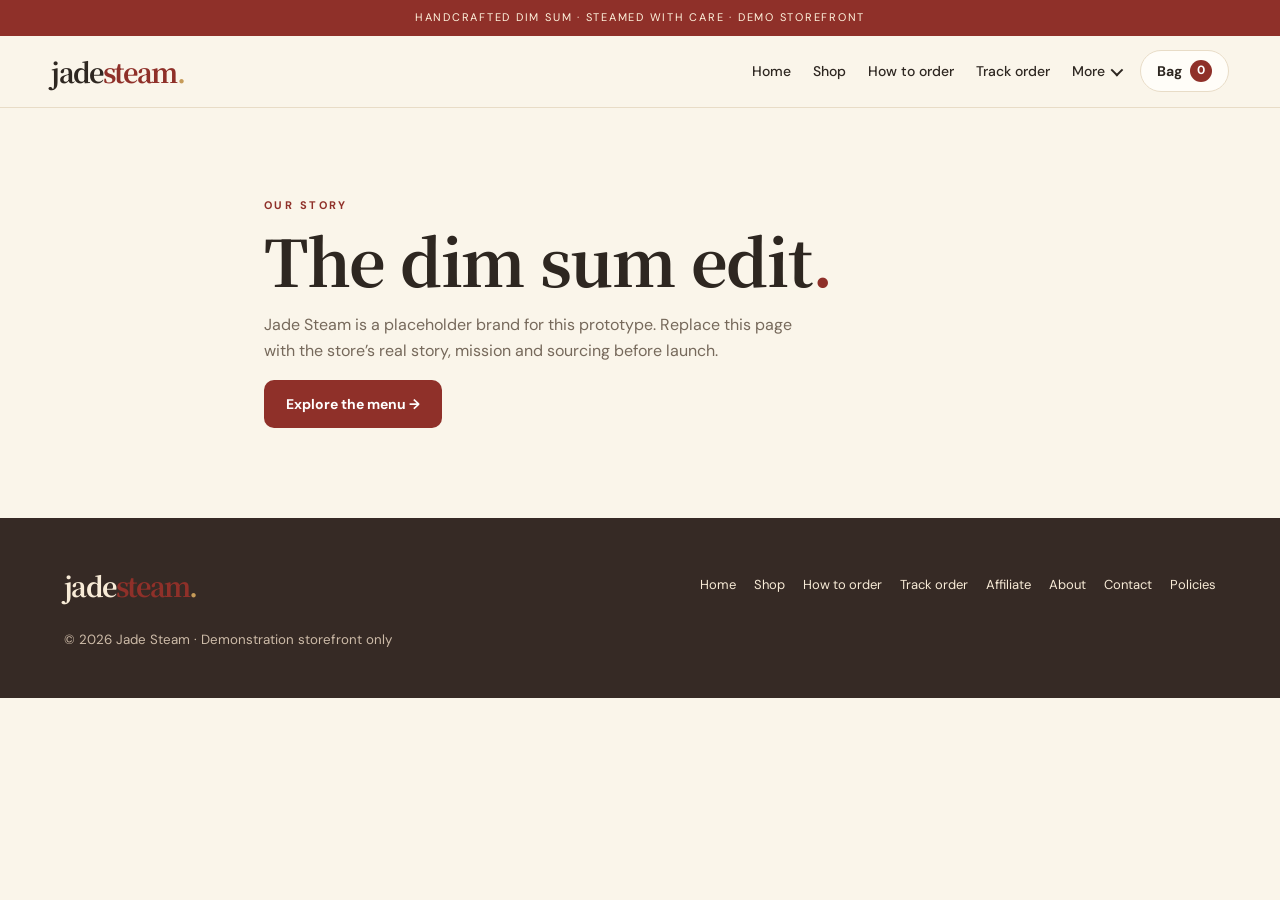
==== commit 0d29e946: "CHANGES" ====
--- a/about.html
+++ b/about.html
@@ -1 +1 @@
-<!doctype html><html lang="en"><head><meta charset="utf-8"><meta name="viewport" content="width=device-width,initial-scale=1"><title>About | Jade Steam</title><link rel="stylesheet" href="style.css"><link rel="stylesheet" href="pages.css"><link rel="stylesheet" href="theme.css"><link rel="stylesheet" href="polish.css"><link rel="stylesheet" href="menu.css"><link rel="stylesheet" href="refinement.css"></head><body><div class="topbar">HANDCRAFTED DIM SUM  ·  STEAMED WITH CARE  ·  DEMO STOREFRONT</div><header class="header"><button class="menu-toggle" type="button" aria-label="Open navigation menu" aria-controls="mobile-navigation" aria-expanded="false"><span></span><span></span><span></span></button><a class="brand" href="index.html">jade<span>steam</span><i>.</i></a><nav id="mobile-navigation" aria-label="Main navigation"><a href="index.html">Home</a><a href="shop.html">Shop</a><a href="how-to-order.html">How to order</a><a href="track-order.html">Track order</a><a href="affiliate.html">Affiliate</a><a href="about.html">About</a><a href="contact.html">Contact</a><a href="policies.html">Policies</a></nav><div class="head-actions"><a href="cart.html" class="navbag">Bag <b id="count">0</b></a></div></header><div class="menu-backdrop" aria-hidden="true"></div><main><section class="section narrow"><div class="eyebrow">OUR STORY</div><h1 class="page-title">The everyday edit<span class="dot">.</span></h1><p>Jade Steam is a placeholder brand for this prototype. Replace this page with the actual store's history, mission, business identity, and product sourcing before launch.</p><a class="btn dark" href="shop.html">Explore the shop →</a></section></main><footer><div class="footer-brand">jade<span>steam</span>.</div><div><a href="index.html">Home</a><a href="shop.html">Shop</a><a href="how-to-order.html">How to order</a><a href="track-order.html">Track order</a><a href="affiliate.html">Affiliate</a><a href="about.html">About</a><a href="contact.html">Contact</a><a href="policies.html">Policies</a></div><small>© 2026 Jade Steam · Demonstration storefront only</small></footer><div id="toast" class="toast" role="status"></div><script src="pages.js"></script><script defer src="polish.js"></script><script defer src="menu.js"></script></body></html>+<!doctype html><html lang="en"><head><meta charset="utf-8"><meta name="viewport" content="width=device-width,initial-scale=1"><title>About | Jade Steam</title><link rel="stylesheet" href="styles.css"></head><body><div class="topbar">HANDCRAFTED DIM SUM · STEAMED WITH CARE · DEMO STOREFRONT</div><header class="header"><a class="brand" href="index.html">jade<span>steam</span><i>.</i></a><nav class="nav" id="nav" aria-label="Main"><a href="index.html">Home</a><a href="shop.html">Shop</a><a href="how-to-order.html">How to order</a><a href="track-order.html">Track order</a><div class="dd"><button class="dd-btn" data-dd="more" aria-expanded="false" aria-haspopup="true">More</button><div class="dd-menu"><a href="affiliate.html">Affiliate</a><a href="about.html">About</a><a href="contact.html">Contact</a><a href="policies.html">Policies</a></div></div></nav><div class="dd mini-wrap"><button class="bag-btn" data-dd="bag" aria-expanded="false" aria-haspopup="true">Bag <b data-bag-count>0</b></button><div class="dd-menu mini"><div id="miniCart"></div></div></div><button class="menu-toggle" aria-label="Menu" aria-controls="nav" aria-expanded="false"><span></span><span></span><span></span></button></header><div class="backdrop"></div><main><section class="section narrow"><div class="eyebrow">Our story</div><h1 class="page-title">The dim sum edit<span class="dot">.</span></h1><p class="lead">Jade Steam is a placeholder brand for this prototype. Replace this page with the store’s real story, mission and sourcing before launch.</p><a class="btn" href="shop.html">Explore the menu →</a></section></main><footer><div class="brand">jade<span>steam</span><i>.</i></div><nav><a href="index.html">Home</a><a href="shop.html">Shop</a><a href="how-to-order.html">How to order</a><a href="track-order.html">Track order</a><a href="affiliate.html">Affiliate</a><a href="about.html">About</a><a href="contact.html">Contact</a><a href="policies.html">Policies</a></nav><small>© 2026 Jade Steam · Demonstration storefront only</small></footer><div id="toast" class="toast" role="status" aria-live="polite"></div><script src="ui.js"></script></body></html>
--- a/styles.css
+++ b/styles.css
@@ -0,0 +1,116 @@
+/* Jade Steam — single consolidated stylesheet (replaces style/pages/theme/polish/menu/refinement.css) */
+@import url('https://fonts.googleapis.com/css2?family=DM+Sans:wght@400;500;700&family=Noto+Serif+SC:wght@500;700&display=swap');
+:root{--bg:#faf5ea;--card:#fffdf8;--ink:#2e2721;--muted:#76695b;--line:#e8dcc7;--red:#8f3029;--red-d:#6f221d;--gold:#c69b58;--sand:#f2e6cf;--ok:#2f6b3f;--warn:#a8650f;--bad:#8f3029;--r:14px;--serif:'Noto Serif SC',Georgia,serif;--sans:'DM Sans',system-ui,sans-serif}
+*{box-sizing:border-box}html{scroll-behavior:smooth;scroll-padding-top:90px}
+body{margin:0;background:var(--bg);color:var(--ink);font:400 16px/1.6 var(--sans);overflow-x:hidden}
+a{color:inherit;text-decoration:none}button,input,select,textarea{font:inherit;color:inherit}button{cursor:pointer}
+:focus-visible{outline:3px solid var(--gold);outline-offset:2px}
+h1,h2,h3{font-family:var(--serif);line-height:1.15;letter-spacing:-.02em;margin:0 0 .5em}
+h1{font-size:clamp(34px,6vw,64px)}h2{font-size:clamp(26px,3.6vw,42px)}h3{font-size:20px}
+.dot{color:var(--red)}.eyebrow{font-size:11px;letter-spacing:.22em;font-weight:700;color:var(--red);text-transform:uppercase}
+.muted{color:var(--muted)}.hidden{display:none!important}
+.topbar{background:var(--red);color:#fff4de;text-align:center;font-size:11px;letter-spacing:.16em;padding:9px 12px}
+/* header */
+.header{position:sticky;top:0;z-index:100;display:flex;align-items:center;gap:20px;height:72px;padding:0 max(4vw,20px);background:rgba(250,245,234,.94);backdrop-filter:blur(12px);border-bottom:1px solid var(--line)}
+.brand{font:700 27px var(--serif);letter-spacing:-.06em;margin-right:auto}.brand span{color:var(--red)}.brand i{color:var(--gold);font-style:normal}
+.nav{display:flex;align-items:center;gap:22px;font-size:14px;font-weight:500}
+.nav a,.dd-btn{position:relative;padding:6px 0;background:none;border:0}
+.nav>a[aria-current=page],.nav a:hover,.dd-btn:hover{color:var(--red)}
+.nav>a[aria-current=page]::after{content:"";position:absolute;left:0;right:0;bottom:-2px;height:2px;background:var(--red)}
+.dd{position:relative}.dd-btn{display:flex;gap:6px;align-items:center;font-weight:500}.dd-btn::after{content:"";width:7px;height:7px;border:solid currentColor;border-width:0 2px 2px 0;transform:rotate(45deg) translateY(-2px);transition:.2s}
+.dd-btn[aria-expanded=true]::after{transform:rotate(225deg)}
+.dd-menu{position:absolute;right:0;top:calc(100% + 10px);min-width:210px;background:var(--card);border:1px solid var(--line);border-radius:var(--r);box-shadow:0 18px 40px #4a241420;padding:8px;opacity:0;visibility:hidden;transform:translateY(-6px);transition:.2s}
+.dd.open .dd-menu{opacity:1;visibility:visible;transform:none}
+.dd-menu a{display:block;padding:10px 12px;border-radius:9px}.dd-menu a:hover{background:var(--sand);color:var(--red)}
+.bag-btn{display:flex;gap:8px;align-items:center;border:1px solid var(--line);background:var(--card);border-radius:999px;padding:9px 16px;font-weight:700;font-size:14px}
+.bag-btn b{background:var(--red);color:#fff;border-radius:999px;min-width:22px;height:22px;display:grid;place-items:center;font-size:12px;padding:0 6px}
+.mini{width:330px;padding:16px}.mini .row{display:flex;justify-content:space-between;gap:10px;font-size:14px;padding:6px 0}.mini .btn{width:100%;margin-top:10px}
+.menu-toggle{display:none;width:44px;height:44px;border:1px solid var(--line);border-radius:12px;background:var(--card);flex-direction:column;justify-content:center;align-items:center;gap:5px}
+.menu-toggle span{width:20px;height:2px;background:var(--red);transition:.25s}
+.menu-toggle[aria-expanded=true] span:nth-child(1){transform:translateY(7px) rotate(45deg)}.menu-toggle[aria-expanded=true] span:nth-child(2){opacity:0}.menu-toggle[aria-expanded=true] span:nth-child(3){transform:translateY(-7px) rotate(-45deg)}
+.backdrop{position:fixed;inset:0;background:#22150f90;z-index:90;opacity:0;visibility:hidden;transition:.25s}
+.menu-open .backdrop{opacity:1;visibility:visible}.menu-open{overflow:hidden}
+@media(max-width:960px){
+ .menu-toggle{display:flex}
+ .nav{position:fixed;top:0;right:0;bottom:0;width:min(340px,86vw);flex-direction:column;align-items:stretch;gap:0;padding:84px 22px 30px;background:var(--bg);z-index:110;transform:translateX(105%);transition:transform .3s;overflow-y:auto;visibility:hidden}
+ .menu-open .nav{transform:none;visibility:visible;box-shadow:-12px 0 40px #24120f30}.nav>a,.nav .dd-menu a{padding:14px 6px;border-bottom:1px solid var(--line);font-size:16px}.nav>a::after{display:none}
+ .nav .dd{display:contents}.nav .dd-btn{display:none}.nav .dd-menu{position:static;opacity:1;visibility:visible;transform:none;border:0;box-shadow:none;padding:0;background:none}
+ .nav .dd-menu a:hover{background:none}.mini-wrap .dd-menu{display:none}
+}
+/* buttons / forms */
+.btn{display:inline-flex;align-items:center;justify-content:center;gap:8px;border:0;border-radius:10px;padding:13px 22px;font-weight:700;font-size:14px;background:var(--red);color:#fff;transition:.2s}
+.btn:hover:not(:disabled){background:var(--red-d);transform:translateY(-2px);box-shadow:0 8px 20px #8f302933}.btn:disabled{opacity:.5;cursor:not-allowed}
+.btn.ghost{background:transparent;color:var(--red);border:1px solid var(--red)}.btn.ghost:hover:not(:disabled){background:var(--sand)}.btn.light{background:#fff4de;color:var(--red)}.btn.full{width:100%}
+.text-link{font-weight:700;font-size:14px;color:var(--red)}.text-link:hover{text-decoration:underline}
+.field{display:flex;flex-direction:column;gap:6px;margin:0 0 14px;min-width:0}.field label{font-size:12px;font-weight:700;letter-spacing:.03em}
+input,select,textarea{width:100%;min-width:0;padding:12px 14px;border:1px solid #d9c9ae;border-radius:10px;background:#fff}
+select{appearance:none;-webkit-appearance:none;padding-right:40px;cursor:pointer;background:#fff url("data:image/svg+xml,%3Csvg xmlns='http://www.w3.org/2000/svg' width='12' height='8'%3E%3Cpath d='M1 1l5 5 5-5' fill='none' stroke='%238f3029' stroke-width='2' stroke-linecap='round'/%3E%3C/svg%3E") no-repeat right 14px center}
+select:disabled,input:disabled{background:#f1ebdf;color:var(--muted)}
+input:focus,select:focus,textarea:focus{outline:2px solid var(--gold);border-color:var(--gold)}
+.form-grid{display:grid;grid-template-columns:1fr 1fr;gap:0 14px}.span2{grid-column:span 2}
+.inline-form{display:flex;gap:8px}.err{color:var(--bad);font-size:13px;min-height:1.2em}
+/* layout */
+.section{padding:clamp(48px,7vw,90px) max(5vw,20px)}.narrow{max-width:880px;margin:auto}
+.page-title{margin:8px 0 14px}.lead{color:var(--muted);max-width:560px}
+.panel{background:var(--card);border:1px solid var(--line);border-radius:var(--r);padding:26px;margin-bottom:20px}
+.notice-box{background:var(--sand);border-radius:10px;padding:14px 16px;font-size:13px;line-height:1.7;margin:16px 0}
+.two-col{display:grid;grid-template-columns:minmax(0,1.6fr) minmax(280px,1fr);gap:26px;align-items:start}
+.sticky{position:sticky;top:96px}
+@media(max-width:900px){.two-col,.product-layout,.hero,.promo{grid-template-columns:1fr!important}.sticky{position:static}}
+/* hero */
+.hero{display:grid;grid-template-columns:1.05fr 1fr;min-height:560px;border-bottom:1px solid var(--line)}
+.hero-copy{padding:clamp(48px,8vw,110px) 6vw 50px 8vw;display:flex;flex-direction:column;align-items:flex-start;justify-content:center}
+.hero h1{margin:18px 0}.hero h1 em{font-style:normal;color:var(--red)}.hero-actions{display:flex;gap:22px;align-items:center;margin-top:24px;flex-wrap:wrap}
+.hero-visual{position:relative;display:grid;place-items:center;min-height:420px;background:radial-gradient(circle at 50% 45%,#f8ecd3 0 36%,#e6d3ae 37%);overflow:hidden}
+.seal{position:absolute;top:8%;right:8%;width:96px;height:96px;border:2px solid var(--red);color:var(--red);border-radius:50%;display:grid;place-content:center;text-align:center;font:700 20px var(--serif);transform:rotate(13deg)}.seal small{font:700 8px var(--sans);letter-spacing:.12em}
+.steamer{position:relative;width:340px;height:300px;animation:float 6s ease-in-out infinite;filter:drop-shadow(12px 22px 14px #7b513d40)}
+.steamer .lid{position:absolute;left:20px;top:70px;width:300px;height:54px;border-radius:50%;background:repeating-linear-gradient(90deg,#dcb77f 0 14px,#bd8d53 15px 18px);border:8px solid #a97641;transform:rotate(-7deg)}
+.steamer .basket{position:absolute;left:30px;top:120px;width:280px;height:120px;border-radius:12px 12px 50% 50%/12px 12px 28% 28%;background:repeating-linear-gradient(0deg,#c99a59 0 10px,#dfb67b 11px 18px);border:6px solid #9f703e}
+.steamer .dump{position:absolute;top:96px;width:76px;height:58px;background:radial-gradient(ellipse at 40% 30%,#fff8e8,#e9d7b5);border-radius:54% 54% 43% 43%;box-shadow:inset -7px -8px 8px #c6ae8960}
+.steam{position:absolute;top:10px;width:9px;height:56px;border-radius:50%;background:#fff9ebcc;filter:blur(6px);animation:steam 3.2s ease-in-out infinite}
+@keyframes float{50%{transform:translateY(-10px)}}@keyframes steam{0%{opacity:.1;transform:translateY(12px) scale(.8)}55%{opacity:.9}100%{opacity:0;transform:translateY(-34px) scale(1.3)}}
+.perks{display:grid;grid-template-columns:repeat(3,1fr);gap:0;border-bottom:1px solid var(--line);background:var(--card)}.perks div{padding:20px 5vw;font-size:13px;border-right:1px solid var(--line)}.perks div:last-child{border:0}.perks b{display:block;font-family:var(--serif);font-size:16px}
+@media(max-width:720px){.perks{grid-template-columns:1fr}.perks div{border:0;border-bottom:1px solid var(--line)}.steamer{transform:scale(.78)}}
+/* shop toolbar */
+.toolbar{display:grid;grid-template-columns:minmax(0,1fr) 200px 200px auto;gap:12px;align-items:end;margin:24px 0 8px;padding:16px;background:var(--card);border:1px solid var(--line);border-radius:var(--r)}
+.toolbar .field{margin:0}.check{display:flex;align-items:center;gap:8px;font-size:14px;padding-bottom:12px;white-space:nowrap}.check input{width:18px;height:18px;accent-color:var(--red)}
+.chips{display:flex;gap:8px;flex-wrap:wrap;margin:14px 0 22px}.chips button{border:1px solid #d9c9ae;background:transparent;border-radius:999px;padding:8px 16px;font-size:13px;font-weight:700;color:var(--muted)}.chips button.active{background:var(--red);border-color:var(--red);color:#fff}
+.count{font-size:13px;color:var(--muted);margin:0 0 14px}
+@media(max-width:900px){.toolbar{grid-template-columns:1fr 1fr}.toolbar .field:first-child{grid-column:span 2}}
+@media(max-width:760px){.chips{display:none}}@media(max-width:480px){.toolbar{grid-template-columns:1fr}.toolbar .field:first-child{grid-column:auto}}
+/* product cards — status badge lives in its own row, never clipped */
+.products{display:grid;grid-template-columns:repeat(4,minmax(0,1fr));gap:20px}
+@media(max-width:1100px){.products{grid-template-columns:repeat(3,minmax(0,1fr))}}@media(max-width:760px){.products{grid-template-columns:repeat(2,minmax(0,1fr));gap:12px}}
+.product{display:flex;flex-direction:column;background:var(--card);border:1px solid var(--line);border-radius:var(--r);padding:10px 10px 14px;transition:.3s}.product:hover{transform:translateY(-4px);box-shadow:0 14px 30px #59351e18}
+.product>a{display:block;flex:1}
+.product-art{position:relative;aspect-ratio:1/.9;border-radius:10px;background:var(--shade,#eee4d3);display:grid;place-items:center;overflow:hidden}
+.emoji{font-size:clamp(56px,8vw,92px);transition:transform .4s}.product:hover .emoji{transform:rotate(-6deg) scale(1.08)}
+.badge{display:inline-flex;align-items:center;gap:6px;margin:12px 4px 0;padding:4px 10px;border-radius:999px;font-size:11px;font-weight:700;white-space:nowrap;background:#e6f2e6;color:var(--ok)}
+.badge::before{content:"";width:7px;height:7px;border-radius:50%;background:currentColor}
+.badge.low{background:#fbefd9;color:var(--warn)}.badge.out{background:#f6dcd9;color:var(--bad)}
+.product-meta{display:flex;justify-content:space-between;gap:8px;align-items:baseline;padding:8px 4px 0;font:700 15px/1.35 var(--serif)}.product-meta small{font:700 14px var(--sans);color:var(--red);white-space:nowrap}
+.product-desc{margin:4px 4px 12px;font-size:12px;color:var(--muted)}
+.product>.btn{margin:0 4px}
+@media(max-width:480px){.product-meta{flex-direction:column;gap:2px}.product>.btn{padding:11px 6px;font-size:12px}}
+/* product detail */
+.product-layout{display:grid;grid-template-columns:1fr 1fr;gap:44px;align-items:start;margin:24px 0 60px}
+.big-art{aspect-ratio:1;border-radius:var(--r);display:grid;place-items:center;font-size:clamp(100px,18vw,190px)}
+.price{font:700 30px var(--serif);color:var(--red);margin:6px 0 14px}
+.stepper{display:inline-flex;border:1px solid #d9c9ae;border-radius:10px;overflow:hidden;background:#fff}.stepper button{width:42px;border:0;background:var(--sand);font-size:20px}.stepper input{width:56px;border:0;border-radius:0;text-align:center;padding:10px 0}
+.details{margin-top:24px;border-top:1px solid var(--line)}details{border-bottom:1px solid var(--line);padding:14px 0}summary{cursor:pointer;font-weight:700;list-style:none;display:flex;justify-content:space-between}summary::after{content:"+";color:var(--red);font-size:20px;line-height:1}details[open] summary::after{content:"−"}details p{color:var(--muted);margin:10px 0 0}
+/* cart */
+.cart-entry{display:grid;grid-template-columns:76px 1fr auto;gap:16px;align-items:center;padding:16px 0;border-bottom:1px solid var(--line)}
+.cart-entry .art{aspect-ratio:1;border-radius:10px;display:grid;place-items:center;font-size:36px}.cart-entry small{display:block;color:var(--muted)}
+.cart-entry .stepper button{width:34px}.cart-entry .stepper span{min-width:34px;display:grid;place-items:center;font-weight:700}
+.link-btn{background:none;border:0;color:var(--red);font-size:13px;text-decoration:underline;padding:6px 0}
+.summary-line{display:flex;justify-content:space-between;gap:10px;margin:12px 0}hr{border:0;border-top:1px solid var(--line)}
+.steps{display:grid;grid-template-columns:repeat(auto-fit,minmax(200px,1fr));gap:18px;margin-top:30px}.steps article{border-top:2px solid var(--red);padding-top:16px}.steps span{font-size:12px;color:var(--red);font-weight:700}
+.metrics{display:grid;grid-template-columns:repeat(3,1fr);gap:12px}.metrics>div{background:#fff;padding:16px;border-radius:10px;border:1px solid var(--line)}.metrics strong{display:block;font-size:26px}
+@media(max-width:560px){.metrics{grid-template-columns:1fr 1fr}.form-grid{grid-template-columns:1fr}.span2{grid-column:auto}.cart-entry{grid-template-columns:60px 1fr}.cart-entry>.line-total{grid-column:2}}
+.promo{margin:10px max(5vw,20px) 70px;background:var(--red);color:#fff;border-radius:20px;display:grid;grid-template-columns:1.2fr 1fr;gap:30px;align-items:center;padding:clamp(34px,6vw,70px)}
+.promo .eyebrow{color:#f4d5a3}.promo p{color:#f5e3d3}.ticket{background:#f9edce;color:var(--red);padding:24px;border-radius:12px;text-align:center;transform:rotate(3deg);justify-self:center}.ticket strong{display:block;font:700 54px var(--serif)}.ticket code{display:block;border:2px dashed var(--gold);padding:8px 14px;font-size:22px;margin-top:8px}
+.sec-head{display:flex;justify-content:space-between;align-items:end;gap:20px;flex-wrap:wrap}
+.toast{position:fixed;bottom:24px;left:50%;transform:translate(-50%,120px);background:var(--ink);color:#fff;padding:13px 22px;border-radius:999px;z-index:200;transition:.3s;font-size:14px}.toast.show{transform:translate(-50%,0)}
+footer{background:#362a25;color:#f8ebd7;padding:48px max(5vw,20px);display:flex;justify-content:space-between;gap:24px;flex-wrap:wrap;align-items:center}footer nav{display:flex;gap:18px;flex-wrap:wrap;font-size:13px}footer a:hover{color:#f1bd76}footer small{color:#cdbba8;width:100%}
+.reveal{opacity:0;transform:translateY(22px);transition:.6s}.reveal.in{opacity:1;transform:none}
+@media(prefers-reduced-motion:reduce){*{animation:none!important;transition:none!important}.reveal{opacity:1;transform:none}}
